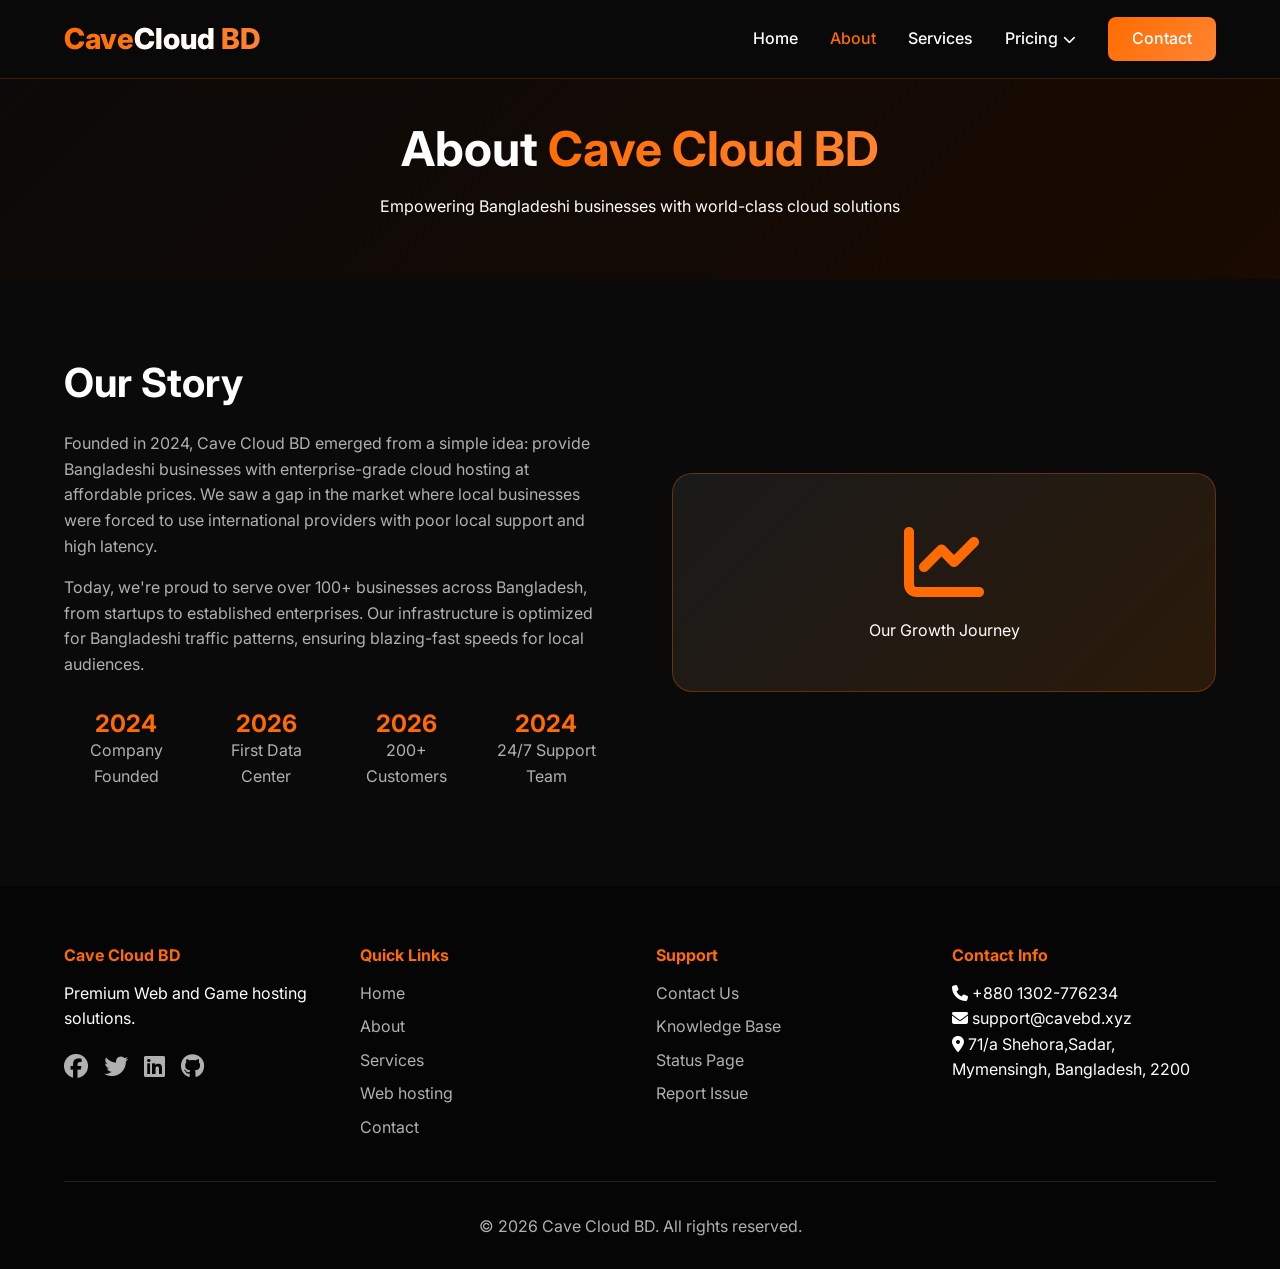
==== about.html @ 65e7f6d3 "Add files via upload" ====
<!DOCTYPE html>
<html lang="en">
<head>
    <meta charset="UTF-8">
    <meta name="viewport" content="width=device-width, initial-scale=1.0">
    <title>About Us - Cave Cloud BD</title>
    <link href="https://fonts.googleapis.com/css2?family=Inter:ital,wght@0,100..900;1,100..900&display=swap" rel="stylesheet">
    <link rel="stylesheet" href="https://cdnjs.cloudflare.com/ajax/libs/font-awesome/6.5.1/css/all.min.css">
    <link rel="stylesheet" href="css/style.css">
</head>
<body>
    <nav class="navbar">
        <div class="nav-container">
            <div class="logo">Cave<span>Cloud</span> BD</div>
            <div class="hamburger">
                <span></span>
                <span></span>
                <span></span>
            </div>
                       <div class="nav-links">
                <a href="index.html">Home</a>
                <a href="about.html">About</a>
                <a href="services.html">Services</a>
               <div class="dropdown">
        <a href="pricing.html" class="dropbtn">Pricing<i class="fa-solid fa-chevron-down" style="font-size: 0.8rem; margin-left: 5px;"></i></a>
        <div class="dropdown-content">
            <a href="mcserver.html" class="dropdown-item">
                <div class="item-icon"><i class="fas fa-mountain"></i></div>
                <div class="item-text">
                    <span class="item-title">Minecraft Sever (Xeon)</span>
                </div>
            </a>
            <a href="ryzen.html" class="dropdown-item">
                <div class="item-icon"><i class="fa-solid fa-globe"></i></div>
                <div class="item-text">
                    <span class="item-title">Minecraft Server (Ryzen)</span>
                </div>
            </a>
            <a href="#" class="dropdown-item">
                <div class="item-icon"><i class="fa-solid fa-server"></i></div>
                <div class="item-text">
                    <span class="item-title">Bdix vps plans</span>
                </div>
            </a>
            <a href="pricing.html" class="dropdown-item">
                <div class="item-icon"><i class="fa-solid fa-cloud"></i></div>
                <div class="item-text">
                    <span class="item-title">BDIX Cpanel Hosting</span>
                </div>
            </a>
        </div>
    </div>
                <a href="contact.html" class="btn-nav">Contact</a>
            </div>
        </div>
    </nav>

    <section class="page-header">
        <h1>About <span class="gradient-text">Cave Cloud BD</span></h1>
        <p>Empowering Bangladeshi businesses with world-class cloud solutions</p>
    </section>

    <section class="about-story">
        <div class="about-container">
            <div class="about-content">
                <h2>Our Story</h2>
                <p>Founded in 2024, Cave Cloud BD emerged from a simple idea: provide Bangladeshi businesses with enterprise-grade cloud hosting at affordable prices. We saw a gap in the market where local businesses were forced to use international providers with poor local support and high latency.</p>
                <p>Today, we're proud to serve over 100+ businesses across Bangladesh, from startups to established enterprises. Our infrastructure is optimized for Bangladeshi traffic patterns, ensuring blazing-fast speeds for local audiences.</p>
                <div class="milestones">
                    <div class="milestone">
                        <h3>2024</h3>
                        <p>Company Founded</p>
                    </div>
                    <div class="milestone">
                        <h3>2026</h3>
                        <p>First Data Center</p>
                    </div>
                    <div class="milestone">
                        <h3>2026</h3>
                        <p>200+ Customers</p>
                    </div>
                    <div class="milestone">
                        <h3>2024</h3>
                        <p>24/7 Support Team</p>
                    </div>
                </div>
            </div>
            <div class="about-image">
                <div class="image-placeholder">
                    <i class="fas fa-chart-line"></i>
                    <p>Our Growth Journey</p>
                </div>
            </div>
        </div>
    </section>
 <!-- Footer -->
    <footer class="footer">
        <div class="footer-grid">
            <div class="footer-col">
                <h4>Cave Cloud BD</h4>
                <p>Premium Web and Game hosting solutions.</p>
                <div class="social-links">
                    <a href="#"><i class="fab fa-facebook"></i></a>
                    <a href="#"><i class="fab fa-twitter"></i></a>
                    <a href="#"><i class="fab fa-linkedin"></i></a>
                    <a href="#"><i class="fab fa-github"></i></a>
                </div>
            </div>
            <div class="footer-col">
                <h4>Quick Links</h4>
                <a href="index.html">Home</a>
                <a href="about.html">About</a>
                <a href="services.html">Services</a>
                <a href="pricing.html">Web hosting</a>
                <a href="contact.html">Contact</a>
            </div>
            <div class="footer-col">
                <h4>Support</h4>
                <a href="contact.html">Contact Us</a>
                <a href="#">Knowledge Base</a>
                <a href="#">Status Page</a>
                <a href="#">Report Issue</a>
            </div>
            <div class="footer-col">
                <h4>Contact Info</h4>
                <p><i class="fas fa-phone"></i> +880 1302-776234</p>
                <p><i class="fas fa-envelope"></i> support@cavebd.xyz</p>
                <p><i class="fas fa-map-marker-alt"></i> 71/a Shehora,Sadar, Mymensingh, Bangladesh, 2200</p>
            </div>
        </div>
        <div class="copyright">
            <p>&copy; 2026 Cave Cloud BD. All rights reserved.</p>
        </div>
    </footer>
<div class="chat-wrapper" onclick="toggleTawkChat()">
    <div class="main-bubble">
    </div>
</div>
<script type="text/javascript">
    var Tawk_LoadStart=new Date();
    (function(){
        var s1=document.createElement("script"),s0=document.getElementsByTagName("script")[0];
        s1.async=true;
        s1.src='https://embed.tawk.to/69cf219fced0971c348cb60e/1jl8hmm52';
        s1.charset='UTF-8';
        s1.setAttribute('crossorigin','*');
        s0.parentNode.insertBefore(s1,s0);
    })();
</script>

<script src="js/chat.js"></script>
    <script src="js/main.js"></script>
</body>
</html>
---- css/style.css ----
/* Reset & Base Styles */
* {
    margin: 0;
    padding: 0;
    box-sizing: border-box;
}

:root {
    --primary: #ff6b00;
    --primary-dark: #e05d00;
    --primary-light: #ff8533;
    --dark: #0a0a0a;
    --dark-light: #1a1a1a;
    --gray: #b0b0b0;
    --white: #ffffff;
    --transition: all 0.3s ease;
}

body {
    font-family: 'Inter', sans-serif;
    background: var(--dark);
    color: var(--white);
    line-height: 1.6;
    overflow-x: hidden;
}

/* Custom Scrollbar */
::-webkit-scrollbar {
    width: 10px;
}

::-webkit-scrollbar-track {
    background: var(--dark-light);
}

::-webkit-scrollbar-thumb {
    background: var(--primary);
    border-radius: 5px;
}

::-webkit-scrollbar-thumb:hover {
    background: var(--primary-light);
}

/* Typography */
h1, h2, h3, h4, h5, h6 {
    line-height: 1.2;
}

.gradient-text {
    background: linear-gradient(135deg, var(--primary), var(--primary-light));
    -webkit-background-clip: text;
    background-clip: text;
    color: transparent;
}

.section-title {
    text-align: center;
    font-size: 2.5rem;
    margin-bottom: 3rem;
}

@media (max-width: 768px) {
    .section-title {
        font-size: 2rem;
    }
}

/* Navigation */
.navbar {
    position: fixed;
    top: 0;
    width: 100%;
    background: rgba(10, 10, 10, 0.95);
    backdrop-filter: blur(10px);
    z-index: 1000;
    padding: 1rem 0;
    border-bottom: 1px solid rgba(255, 107, 0, 0.2);
}

.nav-container {
    max-width: 1400px;
    margin: 0 auto;
    padding: 0 5%;
    display: flex;
    justify-content: space-between;
    align-items: center;
}

.logo {
    font-size: 1.8rem;
    font-weight: 800;
    background: linear-gradient(135deg, var(--primary), var(--primary-light));
    -webkit-background-clip: text;
    background-clip: text;
    color: transparent;
}

.logo span {
    color: var(--white);
    background: none;
    -webkit-background-clip: unset;
    background-clip: unset;
}

.nav-links {
    display: flex;
    gap: 2rem;
    align-items: center;
}

.nav-links a {
    color: var(--white);
    text-decoration: none;
    transition: var(--transition);
    font-weight: 500;
}

.nav-links a:hover,
.nav-links a.active {
    color: var(--primary);
}

.btn-nav {
    background: linear-gradient(135deg, var(--primary), var(--primary-light));
    padding: 0.6rem 1.5rem;
    border-radius: 8px;
    color: var(--white) !important;
}

.btn-nav:hover {
    transform: translateY(-2px);
    box-shadow: 0 5px 20px rgba(255, 107, 0, 0.3);
}

/* Hamburger Menu */
.hamburger {
    display: none;
    cursor: pointer;
}

.hamburger span {
    display: block;
    width: 25px;
    height: 3px;
    background: var(--white);
    margin: 5px 0;
    transition: var(--transition);
}

@media (max-width: 768px) {
    .hamburger {
        display: block;
    }
    
    .nav-links {
        position: fixed;
        top: 70px;
        left: -100%;
        width: 100%;
        height: calc(100vh - 70px);
        background: var(--dark);
        flex-direction: column;
        padding: 2rem;
        transition: var(--transition);
    }
    
    .nav-links.active {
        left: 0;
    }
}

/* Hero Section */
.hero {
    padding: 120px 5% 80px;
    background: linear-gradient(135deg, var(--dark) 0%, #1a0a00 100%);
}

.hero-container {
    max-width: 1400px;
    margin: 0 auto;
    display: grid;
    grid-template-columns: 1fr 1fr;
    gap: 4rem;
    align-items: center;
}

.hero-content h1 {
    font-size: 3.5rem;
    font-weight: 800;
    margin-bottom: 1.5rem;
}

.hero-content p {
    font-size: 1.2rem;
    color: var(--gray);
    margin-bottom: 2rem;
}

.domain-search {
    background: var(--dark-light);
    padding: 0.5rem;
    border-radius: 50px;
    display: flex;
    gap: 0.5rem;
    margin-bottom: 2rem;
    border: 1px solid rgba(255, 107, 0, 0.3);
}

.domain-search input {
    flex: 1;
    padding: 1rem 1.5rem;
    background: transparent;
    border: none;
    color: var(--white);
    font-size: 1rem;
    outline: none;
}

.domain-search button {
    background: linear-gradient(135deg, var(--primary), var(--primary-light));
    border: none;
    padding: 1rem 2rem;
    border-radius: 50px;
    color: var(--white);
    font-weight: 600;
    cursor: pointer;
    transition: var(--transition);
}

.domain-search button:hover {
    transform: scale(1.05);
}

.domain-extensions {
    display: flex;
    gap: 1rem;
    font-size: 0.9rem;
    color: var(--primary);
}

.hero-stats {
    display: grid;
    grid-template-columns: repeat(3, 1fr);
    gap: 1rem;
    margin-top: 2rem;
}

.stat {
    text-align: center;
}

.stat h3 {
    font-size: 2rem;
    color: var(--primary);
}

.image-placeholder {
    background: linear-gradient(135deg, var(--dark-light), #2a1a0a);
    padding: 3rem;
    border-radius: 20px;
    text-align: center;
    border: 1px solid rgba(255, 107, 0, 0.3);
}

.image-placeholder i {
    font-size: 5rem;
    color: var(--primary);
    margin-bottom: 1rem;
}

@media (max-width: 768px) {
    .hero-container {
        grid-template-columns: 1fr;
    }
    
    .hero-content h1 {
        font-size: 2rem;
    }
    
    .domain-search {
        flex-direction: column;
        border-radius: 20px;
    }
    
    .domain-search button {
        border-radius: 20px;
    }
}

/* Services Section */
.services-preview,
.services-detailed {
    padding: 80px 5%;
    background: var(--dark-light);
}

.services-grid {
    max-width: 1400px;
    margin: 0 auto;
    display: grid;
    grid-template-columns: repeat(auto-fit, minmax(300px, 1fr));
    gap: 2rem;
}

.service-card {
    background: var(--dark);
    padding: 2rem;
    border-radius: 20px;
    transition: var(--transition);
    border: 1px solid rgba(255, 107, 0, 0.1);
}

.service-card:hover {
    transform: translateY(-10px);
    box-shadow: 0 10px 30px rgba(255, 107, 0, 0.2);
    border-color: var(--primary);
}

.service-icon {
    font-size: 3rem;
    color: var(--primary);
    margin-bottom: 1rem;
}

.service-card h3 {
    font-size: 1.5rem;
    margin-bottom: 1rem;
}

.service-card p {
    color: var(--gray);
    margin-bottom: 1.5rem;
}

.price {
    font-size: 2rem;
    font-weight: 700;
    color: var(--primary);
    margin-bottom: 1rem;
}

.price small {
    font-size: 0.9rem;
    color: var(--gray);
}

.btn-service {
    display: inline-block;
    padding: 0.8rem 1.5rem;
    background: transparent;
    border: 2px solid var(--primary);
    color: var(--primary);
    text-decoration: none;
    border-radius: 8px;
    font-weight: 600;
    transition: var(--transition);
    cursor: pointer;
}

.btn-service:hover {
    background: var(--primary);
    color: var(--white);
}

/* Service Detailed */
.service-detailed-card {
    max-width: 1400px;
    margin: 0 auto 4rem;
    display: grid;
    grid-template-columns: 1fr 1fr;
    gap: 4rem;
    align-items: center;
}

.service-detailed-card.reverse {
    direction: rtl;
}

.service-detailed-card.reverse .service-detailed-content {
    direction: ltr;
}

.service-icon-large {
    font-size: 4rem;
    color: var(--primary);
    margin-bottom: 1rem;
}

.service-detailed-content h2 {
    font-size: 2.5rem;
    margin-bottom: 1rem;
}

.service-detailed-content p {
    color: var(--gray);
    margin-bottom: 1.5rem;
}

.service-features {
    list-style: none;
    margin-bottom: 2rem;
}

.service-features li {
    padding: 0.5rem 0;
}

.service-features i {
    color: var(--primary);
    margin-right: 0.5rem;
}

@media (max-width: 768px) {
    .service-detailed-card,
    .service-detailed-card.reverse {
        grid-template-columns: 1fr;
        direction: ltr;
    }
}

/* Features Section */
.features {
    padding: 80px 5%;
    background: linear-gradient(135deg, var(--dark), #1a0a00);
}

.features-grid {
    max-width: 1400px;
    margin: 0 auto;
    display: grid;
    grid-template-columns: repeat(auto-fit, minmax(250px, 1fr));
    gap: 2rem;
}

.feature-item {
    text-align: center;
    padding: 2rem;
}

.feature-item i {
    font-size: 3rem;
    color: var(--primary);
    margin-bottom: 1rem;
}

/* Pricing Section */
.pricing-main {
    padding: 80px 5%;
    background: var(--dark-light);
}

.pricing-toggle {
    text-align: center;
    padding: 2rem 5%;
}

.toggle-container {
    display: inline-flex;
    align-items: center;
    gap: 1rem;
    background: var(--dark);
    padding: 0.5rem 1rem;
    border-radius: 50px;
}

.switch {
    position: relative;
    display: inline-block;
    width: 60px;
    height: 34px;
}

.switch input {
    opacity: 0;
    width: 0;
    height: 0;
}

.slider {
    position: absolute;
    cursor: pointer;
    top: 0;
    left: 0;
    right: 0;
    bottom: 0;
    background-color: var(--gray);
    transition: var(--transition);
    border-radius: 34px;
}

.slider:before {
    position: absolute;
    content: "";
    height: 26px;
    width: 26px;
    left: 4px;
    bottom: 4px;
    background-color: var(--white);
    transition: var(--transition);
    border-radius: 50%;
}

input:checked + .slider {
    background-color: var(--primary);
}

input:checked + .slider:before {
    transform: translateX(26px);
}

.save-badge {
    background: var(--primary);
    padding: 0.2rem 0.5rem;
    border-radius: 20px;
    font-size: 0.7rem;
    margin-left: 0.5rem;
}

.pricing-grid {
    max-width: 1400px;
    margin: 0 auto;
    display: grid;
    grid-template-columns: repeat(auto-fit, minmax(320px, 1fr));
    gap: 2rem;
}

.pricing-card {
    background: var(--dark);
    padding: 2rem;
    border-radius: 20px;
    text-align: center;
    transition: var(--transition);
    border: 1px solid rgba(255, 107, 0, 0.1);
    position: relative;
}

.pricing-card:hover {
    transform: translateY(-5px);
}

.pricing-card.popular {
    border: 2px solid var(--primary);
    transform: scale(1.05);
}

.popular-badge {
    position: absolute;
    top: -12px;
    left: 50%;
    transform: translateX(-50%);
    background: var(--primary);
    padding: 0.3rem 1rem;
    border-radius: 20px;
    font-size: 0.8rem;
    font-weight: 600;
}

.pricing-card h3 {
    font-size: 1.8rem;
    margin-bottom: 1rem;
}

.pricing-price {
    font-size: 3rem;
    font-weight: 800;
    color: var(--primary);
    margin-bottom: 1.5rem;
}

.pricing-features {
    list-style: none;
    margin-bottom: 2rem;
}

.pricing-features li {
    padding: 0.5rem 0;
    color: var(--gray);
}

.pricing-features i {
    color: var(--primary);
    margin-right: 0.5rem;
}

@media (max-width: 768px) {
    .pricing-card.popular {
        transform: scale(1);
    }
}

/* Compare Table */
.compare-table {
    padding: 80px 5%;
    background: var(--dark);
}

.table-container {
    max-width: 1200px;
    margin: 0 auto;
    overflow-x: auto;
}

.features-table {
    width: 100%;
    border-collapse: collapse;
    background: var(--dark-light);
    border-radius: 20px;
    overflow: hidden;
}

.features-table th,
.features-table td {
    padding: 1rem;
    text-align: left;
    border-bottom: 1px solid rgba(255, 255, 255, 0.1);
}

.features-table th {
    background: var(--primary);
    color: var(--white);
}

.features-table td {
    color: var(--gray);
}

.features-table tr:hover {
    background: rgba(255, 107, 0, 0.1);
}

/* Page Header */
.page-header {
    padding: 120px 5% 60px;
    text-align: center;
    background: linear-gradient(135deg, var(--dark), #1a0a00);
}

.page-header h1 {
    font-size: 3rem;
    margin-bottom: 1rem;
}

/* About Page */
.about-story {
    padding: 80px 5%;
}

.about-container {
    max-width: 1400px;
    margin: 0 auto;
    display: grid;
    grid-template-columns: 1fr 1fr;
    gap: 4rem;
    align-items: center;
}

.about-content h2 {
    font-size: 2.5rem;
    margin-bottom: 1.5rem;
}

.about-content p {
    color: var(--gray);
    margin-bottom: 1rem;
}

.milestones {
    display: grid;
    grid-template-columns: repeat(4, 1fr);
    gap: 1rem;
    margin-top: 2rem;
}

.milestone {
    text-align: center;
}

.milestone h3 {
    font-size: 1.5rem;
    color: var(--primary);
}

@media (max-width: 768px) {
    .about-container {
        grid-template-columns: 1fr;
    }
    
    .milestones {
        grid-template-columns: repeat(2, 1fr);
    }
}

/* Team Section */
.team {
    padding: 80px 5%;
    background: var(--dark-light);
}

.team-grid {
    max-width: 1400px;
    margin: 0 auto;
    display: grid;
    grid-template-columns: repeat(auto-fit, minmax(300px, 1fr));
    gap: 2rem;
}

.team-card {
    background: var(--dark);
    padding: 2rem;
    border-radius: 20px;
    text-align: center;
    transition: var(--transition);
}

.team-card:hover {
    transform: translateY(-5px);
}

.team-icon {
    font-size: 4rem;
    color: var(--primary);
    margin-bottom: 1rem;
}

.team-card h3 {
    font-size: 1.5rem;
    margin-bottom: 0.5rem;
}

.team-card p {
    color: var(--gray);
    margin-bottom: 1rem;
}

.team-social a {
    color: var(--gray);
    font-size: 1.2rem;
    margin: 0 0.5rem;
    transition: var(--transition);
}

.team-social a:hover {
    color: var(--primary);
}

/* Stats Section */
.stats {
    padding: 80px 5%;
    background: linear-gradient(135deg, var(--primary), var(--primary-dark));
}

.stats-container {
    max-width: 1400px;
    margin: 0 auto;
    display: grid;
    grid-template-columns: repeat(4, 1fr);
    gap: 2rem;
    text-align: center;
}

.stat-item h3 {
    font-size: 3rem;
    margin-bottom: 0.5rem;
}

@media (max-width: 768px) {
    .stats-container {
        grid-template-columns: repeat(2, 1fr);
    }
}

/* FAQ Section */
.faq {
    padding: 80px 5%;
    background: var(--dark);
}

.faq-container {
    max-width: 800px;
    margin: 0 auto;
}

.faq-item {
    background: var(--dark-light);
    margin-bottom: 1rem;
    border-radius: 10px;
    overflow: hidden;
}

.faq-question {
    padding: 1.5rem;
    display: flex;
    justify-content: space-between;
    align-items: center;
    cursor: pointer;
    transition: var(--transition);
}

.faq-question:hover {
    background: rgba(255, 107, 0, 0.1);
}

.faq-question i {
    transition: var(--transition);
}

.faq-item.active .faq-question i {
    transform: rotate(180deg);
}

.faq-answer {
    padding: 0 1.5rem;
    max-height: 0;
    overflow: hidden;
    transition: var(--transition);
}

.faq-item.active .faq-answer {
    padding: 0 1.5rem 1.5rem;
    max-height: 500px;
}

/* Contact Page */
.contact-section {
    padding: 80px 5%;
    background: var(--dark-light);
}

.contact-container {
    max-width: 1400px;
    margin: 0 auto;
    display: grid;
    grid-template-columns: 1fr 1fr;
    gap: 4rem;
}

.contact-info h2 {
    font-size: 2rem;
    margin-bottom: 2rem;
}

.info-item {
    display: flex;
    gap: 1.5rem;
    margin-bottom: 2rem;
}

.info-item i {
    font-size: 1.5rem;
    color: var(--primary);
}

.info-item h3 {
    margin-bottom: 0.5rem;
}

.info-item p {
    color: var(--gray);
}

.social-links-large {
    display: flex;
    gap: 1rem;
    margin-top: 2rem;
}

.social-links-large a {
    width: 45px;
    height: 45px;
    background: var(--dark);
    display: flex;
    align-items: center;
    justify-content: center;
    border-radius: 50%;
    color: var(--primary);
    font-size: 1.2rem;
    transition: var(--transition);
}

.social-links-large a:hover {
    background: var(--primary);
    color: var(--white);
    transform: translateY(-3px);
}

.contact-form {
    background: var(--dark);
    padding: 2rem;
    border-radius: 20px;
}

.form-group {
    margin-bottom: 1.5rem;
}

.form-group label {
    display: block;
    margin-bottom: 0.5rem;
    font-weight: 500;
}

.form-group input,
.form-group select,
.form-group textarea {
    width: 100%;
    padding: 0.8rem;
    background: var(--dark-light);
    border: 1px solid rgba(255, 107, 0, 0.3);
    border-radius: 8px;
    color: var(--white);
    font-family: inherit;
    transition: var(--transition);
}

.form-group input:focus,
.form-group select:focus,
.form-group textarea:focus {
    outline: none;
    border-color: var(--primary);
}

.btn-submit {
    width: 100%;
    padding: 1rem;
    background: linear-gradient(135deg, var(--primary), var(--primary-light));
    border: none;
    border-radius: 8px;
    color: var(--white);
    font-size: 1rem;
    font-weight: 600;
    cursor: pointer;
    transition: var(--transition);
}

.btn-submit:hover {
    transform: translateY(-2px);
    box-shadow: 0 5px 20px rgba(255, 107, 0, 0.3);
}

.form-message {
    margin-top: 1rem;
    padding: 1rem;
    border-radius: 8px;
    text-align: center;
}

.form-message.success {
    background: rgba(76, 175, 80, 0.2);
    border: 1px solid #4caf50;
    color: #4caf50;
}

.form-message.error {
    background: rgba(244, 67, 54, 0.2);
    border: 1px solid #f44336;
    color: #f44336;
}

.map {
    width: 100%;
    height: 400px;
}

@media (max-width: 768px) {
    .contact-container {
        grid-template-columns: 1fr;
    }
}

/* CTA Section */
.cta {
    padding: 80px 5%;
    background: linear-gradient(135deg, var(--primary), var(--primary-light));
    text-align: center;
}

.cta h2 {
    font-size: 2.5rem;
    margin-bottom: 1rem;
}

.cta p {
    font-size: 1.2rem;
    margin-bottom: 2rem;
}

.btn-cta {
    display: inline-block;
    padding: 1rem 2.5rem;
    background: var(--white);
    color: var(--primary);
    text-decoration: none;
    border-radius: 50px;
    font-weight: 700;
    transition: var(--transition);
}

.btn-cta:hover {
    transform: translateY(-3px);
    box-shadow: 0 10px 20px rgba(0,0,0,0.2);
}

/* Footer */
.footer {
    padding: 60px 5% 30px;
    background: #050505;
}

.footer-grid {
    max-width: 1400px;
    margin: 0 auto;
    display: grid;
    grid-template-columns: repeat(auto-fit, minmax(250px, 1fr));
    gap: 2rem;
    margin-bottom: 2rem;
}

.footer-col h4 {
    margin-bottom: 1rem;
    color: var(--primary);
}

.footer-col a {
    display: block;
    color: var(--gray);
    text-decoration: none;
    margin-bottom: 0.5rem;
    transition: var(--transition);
}

.footer-col a:hover {
    color: var(--primary);
    transform: translateX(5px);
}

.social-links {
    display: flex;
    gap: 1rem;
    margin-top: 1rem;
}

.social-links a {
    font-size: 1.5rem;
}

.copyright {
    text-align: center;
    padding-top: 2rem;
    border-top: 1px solid rgba(255,255,255,0.1);
    color: var(--gray);
}

/* Animations */
@keyframes fadeInUp {
    from {
        opacity: 0;
        transform: translateY(30px);
    }
    to {
        opacity: 1;
        transform: translateY(0);
    }
}

.service-card, .pricing-card, .testimonial-card, .feature-item, .team-card {
    animation: fadeInUp 0.6s ease-out;
}

/* Loading State */
.loading {
    position: relative;
    opacity: 0.6;
    pointer-events: none;
}

.loading::after {
    content: '';
    position: absolute;
    top: 50%;
    left: 50%;
    width: 30px;
    height: 30px;
    border: 3px solid var(--primary);
    border-top-color: transparent;
    border-radius: 50%;
    animation: spin 0.8s linear infinite;
}

@keyframes spin {
    to {
        transform: rotate(360deg);
    }
}
/* Dropdown Logic */
.dropdown {
    position: relative;
    display: inline-block;
}

.dropdown-content {
    display: none;
    position: absolute;
    background: #151515; /* Slightly lighter than your --dark for contrast */
    min-width: 280px;
    top: 100%;
    left: 50%;
    transform: translateX(-50%);
    border-radius: 12px;
    padding: 10px;
    box-shadow: 0 15px 30px rgba(0, 0, 0, 0.5);
    border: 1px solid rgba(255, 107, 0, 0.2);
    z-index: 1001;
    margin-top: 15px; /* Gap from the navbar */
}

/* Arrow pointer at the top of the menu */
.dropdown-content::before {
    content: "";
    position: absolute;
    top: -8px;
    left: 50%;
    transform: translateX(-50%);
    border-left: 8px solid transparent;
    border-right: 8px solid transparent;
    border-bottom: 8px solid #151515;
}

/* Show menu on hover */
.dropdown:hover .dropdown-content {
    display: block;
    animation: fadeInUp 0.3s ease;
}

/* Dropdown Individual Items */
.dropdown-item {
    display: flex;
    align-items: center;
    padding: 12px;
    text-decoration: none !important;
    border-radius: 8px;
    transition: var(--transition);
    margin-bottom: 5px;
}

.dropdown-item:last-child {
    margin-bottom: 0;
}

.dropdown-item:hover {
    background: rgba(255, 107, 0, 0.1);
}

.item-icon {
    width: 40px;
    height: 40px;
    background: rgba(255, 107, 0, 0.15);
    border-radius: 8px;
    display: flex;
    align-items: center;
    justify-content: center;
    margin-right: 15px;
    color: var(--primary);
    font-size: 1.2rem;
}

.dropdown-item:hover .item-icon {
    background: var(--primary);
    color: var(--white);
}

.item-title {
    display: block;
    color: var(--white);
    font-weight: 600;
    font-size: 0.95rem;
}

/* Mobile Fix: Ensure dropdown works in the hamburger menu */
@media (max-width: 768px) {
    .dropdown-content {
        position: static;
        transform: none;
        width: 100%;
        background: transparent;
        border: none;
        box-shadow: none;
        display: block; /* Show links by default on mobile */
        padding-left: 20px;
    }
    
    .dropdown-content::before {
        display: none;
    }
    
    .item-title {
        color: var(--gray);
    }
}
.dropdown-content::after {
    content: "";
    position: absolute;
    top: -20px; /* This spans the gap between the button and the menu */
    left: 0;
    width: 100%;
    height: 20px;
    background: transparent;
}
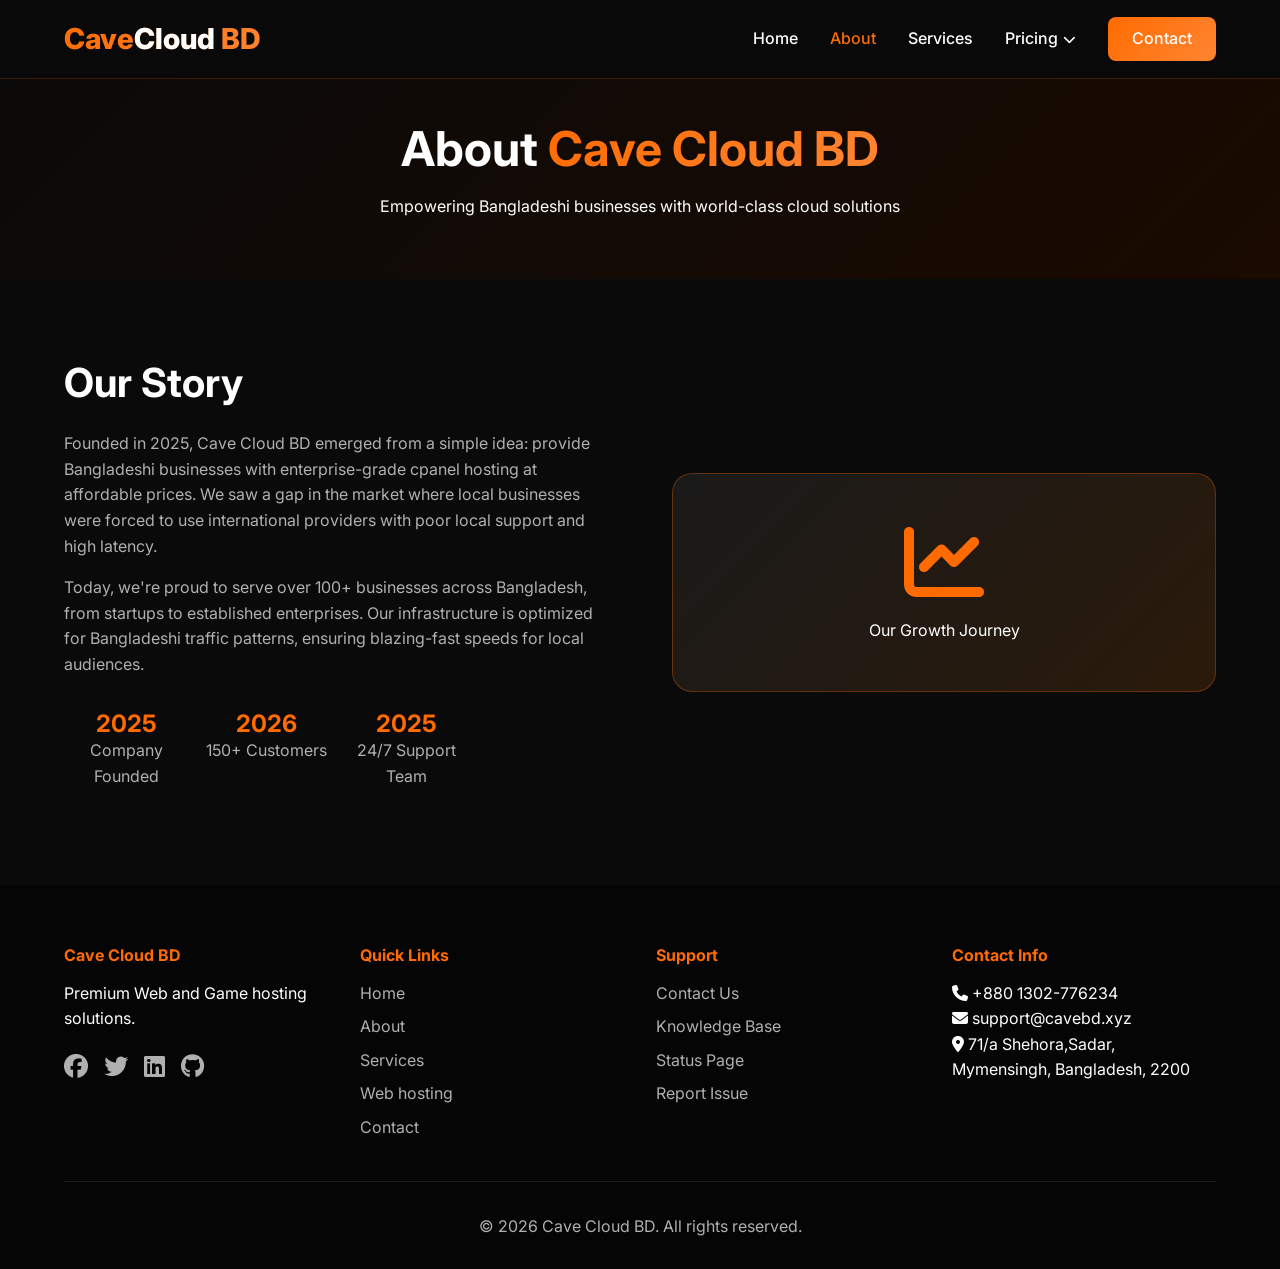
==== commit 744eb8db: "Update founding year and milestones in about.html" ====
--- a/about.html
+++ b/about.html
@@ -64,23 +64,19 @@
         <div class="about-container">
             <div class="about-content">
                 <h2>Our Story</h2>
-                <p>Founded in 2024, Cave Cloud BD emerged from a simple idea: provide Bangladeshi businesses with enterprise-grade cloud hosting at affordable prices. We saw a gap in the market where local businesses were forced to use international providers with poor local support and high latency.</p>
+                <p>Founded in 2025, Cave Cloud BD emerged from a simple idea: provide Bangladeshi businesses with enterprise-grade cpanel hosting at affordable prices. We saw a gap in the market where local businesses were forced to use international providers with poor local support and high latency.</p>
                 <p>Today, we're proud to serve over 100+ businesses across Bangladesh, from startups to established enterprises. Our infrastructure is optimized for Bangladeshi traffic patterns, ensuring blazing-fast speeds for local audiences.</p>
                 <div class="milestones">
                     <div class="milestone">
-                        <h3>2024</h3>
+                        <h3>2025</h3>
                         <p>Company Founded</p>
                     </div>
                     <div class="milestone">
                         <h3>2026</h3>
-                        <p>First Data Center</p>
+                        <p>150+ Customers</p>
                     </div>
                     <div class="milestone">
-                        <h3>2026</h3>
-                        <p>200+ Customers</p>
-                    </div>
-                    <div class="milestone">
-                        <h3>2024</h3>
+                        <h3>2025</h3>
                         <p>24/7 Support Team</p>
                     </div>
                 </div>
@@ -132,23 +128,19 @@
             <p>&copy; 2026 Cave Cloud BD. All rights reserved.</p>
         </div>
     </footer>
-<div class="chat-wrapper" onclick="toggleTawkChat()">
-    <div class="main-bubble">
-    </div>
-</div>
+<!--Start of Tawk.to Script-->
 <script type="text/javascript">
-    var Tawk_LoadStart=new Date();
-    (function(){
-        var s1=document.createElement("script"),s0=document.getElementsByTagName("script")[0];
-        s1.async=true;
-        s1.src='https://embed.tawk.to/69cf219fced0971c348cb60e/1jl8hmm52';
-        s1.charset='UTF-8';
-        s1.setAttribute('crossorigin','*');
-        s0.parentNode.insertBefore(s1,s0);
-    })();
+var Tawk_API=Tawk_API||{}, Tawk_LoadStart=new Date();
+(function(){
+var s1=document.createElement("script"),s0=document.getElementsByTagName("script")[0];
+s1.async=true;
+s1.src='https://embed.tawk.to/69cfdf5ab90ed41c33a4aba9/1jla00uqp';
+s1.charset='UTF-8';
+s1.setAttribute('crossorigin','*');
+s0.parentNode.insertBefore(s1,s0);
+})();
 </script>
-
-<script src="js/chat.js"></script>
+<!--End of Tawk.to Script-->
     <script src="js/main.js"></script>
 </body>
 </html>
